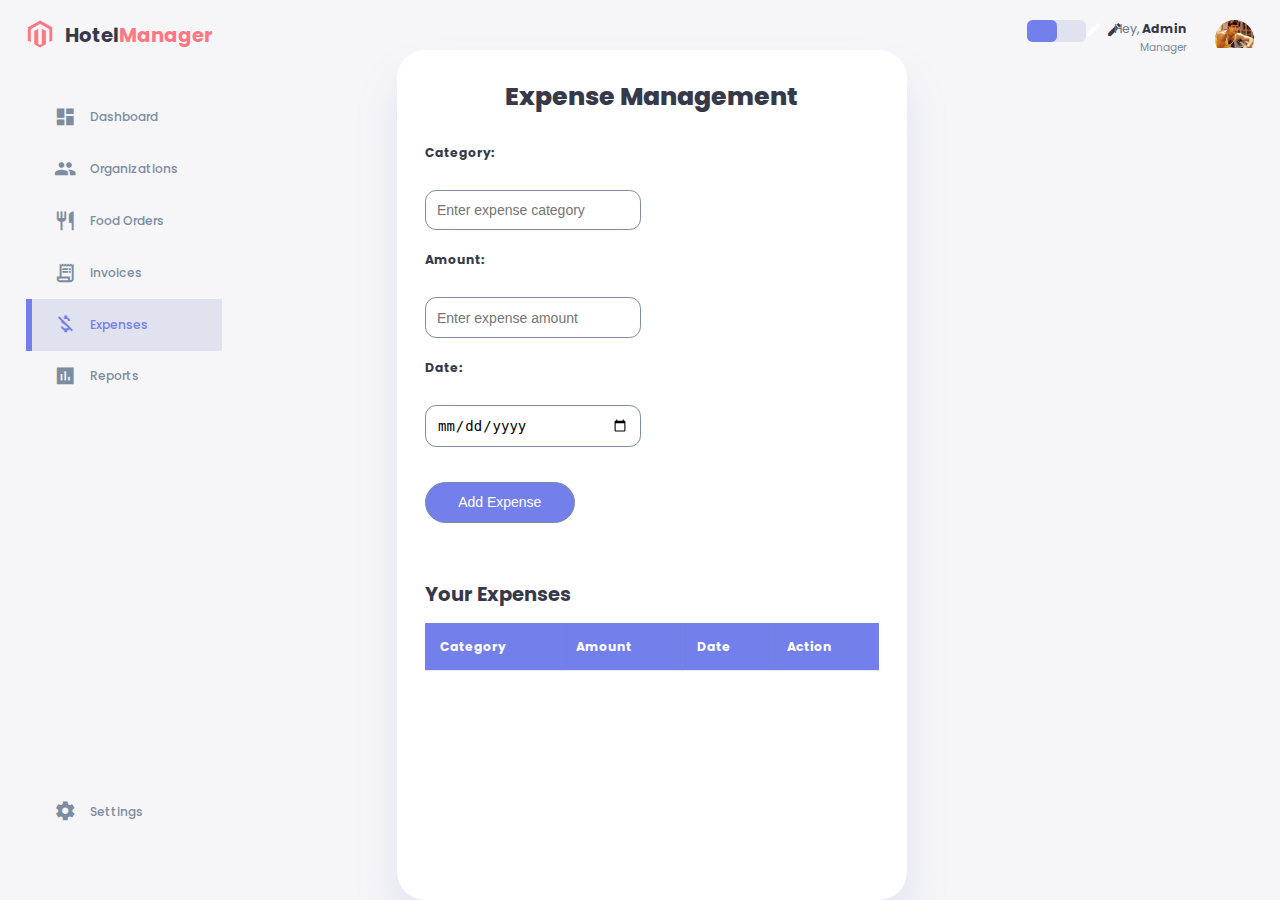
==== expense.html @ 1432d99c "Add files via upload" ====
<!DOCTYPE html>
  <html lang="en">
    <head>
      <meta charset="UTF-8" />
      <meta http-equiv="X-UA-Compatible" content="IE=edge" />
      <meta name="viewport" content="width=device-width, initial-scale=1.0" />
      <title>Expense Management</title>
      <link
        href="https://fonts.googleapis.com/icon?family=Material+Icons+Sharp"
        rel="stylesheet"
      />
      <link rel="stylesheet" href="/asset/css/style.css" />
      <link rel="stylesheet" href="/asset/css/expense.css" />
    </head>
    <body>
      <div class="container">
        <aside>
          <div class="top">
            <div class="logo">
              <img src="/asset/images/logo.png" alt="Logo" />
              <h2>Hotel<span class="danger">Manager</span></h2>
            </div>
            <div class="close" id="close-btn">
              <span class="material-icons-sharp">close</span>
            </div>
          </div>

          <div class="sidebar">
            <a href="index.html">
              <span class="material-icons-sharp">dashboard</span>
              <h3>Dashboard</h3>
            </a>
            <a href="organization.html">
              <span class="material-icons-sharp">group</span>
              <h3>Organizations</h3>
            </a>
            <a href="food-order.html">
              <span class="material-icons-sharp">restaurant</span>
              <h3>Food Orders</h3>
            </a>
            <a href="invoicing.html">
              <span class="material-icons-sharp">receipt_long</span>
              <h3>Invoices</h3>
            </a>
            <a href="expense.html" class="active">
              <span class="material-icons-sharp">money_off</span>
              <h3>Expenses</h3>
            </a>
            <a href="reports.html">
              <span class="material-icons-sharp">assessment</span>
              <h3>Reports</h3>
            </a>
            <a href="profile.html">
              <span class="material-icons-sharp">settings</span>
              <h3>Settings</h3>
            </a>
          </div>
        </aside>

        <main>
          <h1>Expense Management</h1>

          <!-- Expense Form -->
          <form id="expense-form">
            <label for="expense-category">Category:</label>
            <input
              type="text"
              id="expense-category"
              placeholder="Enter expense category"
              required
            />

            <label for="expense-amount">Amount:</label>
            <input
              type="number"
              id="expense-amount"
              placeholder="Enter expense amount"
              required
            />

            <label for="expense-date">Date:</label>
            <input type="date" id="expense-date" required />

            <button type="submit">Add Expense</button>
          </form>

          <!-- Section for Displaying Expenses -->
          <section id="expense-list">
            <h2>Your Expenses</h2>
            <table id="expenses-table">
              <thead>
                <tr>
                  <th>Category</th>
                  <th>Amount</th>
                  <th>Date</th>
                  <th>Action</th>
                </tr>
              </thead>
              <tbody></tbody>
            </table>
          </section>
        </main>

        <div class="right">
          <div class="top">
            <button id="menu-btn">
              <span class="material-icons-sharp">menu</span>
            </button>
            <div class="theme-toggler">
              <span class="material-icons-sharp active">light_mode</span>
              <span class="material-icons-sharp">dark_mode</span>
            </div>
            <div class="profile">
              <div class="info">
                <p>Hey, <b>Admin</b></p>
                <small class="text-muted">Manager</small>
              </div>
              <div class="profile-photo">
                <img src="/asset/images/sallu-bhai.jpg" alt="Profile Picture" />
              </div>
            </div>
          </div>
        </div>
      </div>

      <script src="/asset/js/expense.js"></script>
      <script src="/asset/js/index.js"></script>
    </body>
  </html>
---- asset/css/style.css ----
/* DECLARATIONS */
@import url("https://fonts.googleapis.com/css2?family=Poppins:wght@300;400;500;600;700;800&display=swap");

/* ROOT VARIABLES */
:root {
  --color-primary: #7380ec;
  --color-danger: #ff7782;
  --color-success: #41f1b6;
  --color-warning: #ffbb55;
  --color-white: #fff;
  --color-info-dark: #7d8da1;
  --color-info-light: #dce1eb;
  --color-dark: #363949;
  --color-light: rgba(132, 139, 200, 0.18);
  --color-primary-variant: #111e88;
  --color-dark-variant: #677483;
  --color-background: #f6f6f9;

  --card-border-radius: 2rem;
  --border-radius-1: 0.4rem;
  --border-radius-2: 0.8rem;
  --border-radius-3: 1.2rem;

  --card-padding: 1.8rem;
  --padding-1: 1.2rem;

  --box-shadow: 0 2rem 3rem var(--color-light);
}

/* DARK THEME VARIABLES */
.dark-theme-variables {
  --color-background: #181a1e;
  --color-white: #202528;
  --color-dark: #edeffd;
  --color-dark-variant: #a3bdcc;
  --color-light: rgba(0, 0, 0, 0.4);
  --box-shadow: 0 2rem 3rem var(--color-light);
}

/* STYLES */
* {
  margin: 0;
  padding: 0;
  outline: 0;
  appearance: none;
  border: 0;
  text-decoration: none;
  list-style: none;
  box-sizing: border-box;
}
html {
  font-size: 14px;
}
body {
  width: 100vw;
  height: 100vh;
  font-family: poppins, sans-serif;
  font-size: 0.88rem;
  background: var(--color-background);
  user-select: none;
  overflow-x: hidden;
  color: var(--color-dark);
}
.container {
  display: grid;
  width: 96%;
  margin: 0 auto;
  gap: 1.8rem;
  grid-template-columns: 14rem auto 23rem;
}
a {
  color: var(--color-dark);
}
img {
  display: block;
  width: 100%;
}
h1 {
  font-weight: 800;
  font-size: 1.8rem;
}
h2 {
  font-size: 1.4rem;
}
h3 {
  font-size: 0.87rem;
}
h4 {
  font-size: 0.8rem;
}
h5 {
  font-family: 0.77rem;
}
small {
  font-size: 0.75rem;
}
.profile-photo {
  width: 2.8rem;
  height: 2.8rem;
  border-radius: 50%;
  overflow: hidden;
}
.text-muted {
  color: var(--color-info-dark);
}
p {
  color: var(--color-dark-variant);
}
b {
  color: var(--color-dark);
}
.primary {
  color: var(--color-primary);
}
.danger {
  color: var(--color-danger);
}
.success {
  color: var(--color-success);
}
.warning {
  color: var(--color-warning);
}

/* START ASIDE */
aside {
  height: 100vh;
}
aside .top {
  display: flex;
  align-items: center;
  justify-content: space-between;
  margin-top: 1.4rem;
}
aside .logo {
  display: flex;
  gap: 0.8rem;
}
aside .logo img {
  width: 2rem;
  height: 2rem;
}
aside .close {
  display: none;
}

/* START SIDEBAR */
aside .sidebar {
  display: flex;
  flex-direction: column;
  height: 86vh;
  position: relative;
  top: 3rem;
}
aside h3 {
  font-weight: 500;
}
aside .sidebar a {
  display: flex;
  color: var(--color-info-dark);
  margin-left: 2rem;
  gap: 1rem;
  align-items: center;
  position: relative;
  height: 3.7rem;
  transition: all 300ms ease;
}
aside .sidebar a span {
  font-size: 1.6rem;
  transition: all 300ms ease;
}
aside .sidebar a:last-child {
  position: absolute;
  bottom: 2rem;
  width: 100%;
}
aside .sidebar a.active {
  background: var(--color-light);
  color: var(--color-primary);
  margin-left: 0;
}
aside .sidebar a.active:before {
  content: "";
  width: 6px;
  height: 100%;
  background: var(--color-primary);
}
aside .sidebar a.active span {
  color: var(--color-primary);
  margin-left: calc(1rem - 6px);
}
aside .sidebar a:hover {
  color: var(--color-primary);
}
aside .sidebar a:hover span {
  margin-left: 1rem;
}
aside .sidebar .message-count {
  background: var(--color-danger);
  color: var(--color-white);
  padding: 2px 10px;
  font-size: 11px;
  border-radius: var(--border-radius-1);
}
/* END SIDEBAR */
/* END ASIDE */

/* START MAIN */
main {
  margin-top: 1.4rem;
}

/* START DATE INPUT */
main .date {
  display: inline-block;
  background: var(--color-light);
  border-radius: var(--border-radius-1);
  margin-top: 1rem;
  padding: 0.5rem 1.6rem;
}
main .date input[type="date"] {
  background: transparent;
  color: var(--color-dark);
}
/* END DATE INPUT */

/* START INSIGHTS */
main .insights {
  display: grid;
  grid-template-columns: repeat(3, 1fr);
  gap: 1.6rem;
}
main .insights > div {
  background: var(--color-white);
  padding: var(--card-padding);
  border-radius: var(--card-border-radius);
  margin-top: 1rem;
  box-shadow: var(--box-shadow);
  transition: all 300ms ease;
}
main .insights > div:hover {
  cursor: pointer;
  box-shadow: none;
}
main .insights > div span {
  background: var(--color-primary);
  padding: 0.5rem;
  border-radius: 50%;
  color: var(--color-white);
  font-size: 2rem;
}
main .insights > div.expenses span {
  background: var(--color-danger);
}
main .insights > div.income span {
  background: var(--color-success);
}
main .insights > div .middle {
  display: flex;
  align-items: center;
  justify-content: space-between;
}
main .insights h3 {
  margin: 1rem 0 0.6rem;
  font-size: 1rem;
}
main .insights .progress {
  position: relative;
  width: 92px;
  height: 92px;
  border-radius: 50%;
}
main .insights svg {
  width: 7rem;
  height: 7rem;
}
main .insights svg circle {
  fill: none;
  stroke: var(--color-primary);
  stroke-width: 14;
  stroke-linecap: round;
  transform: translate(5px, 5px);
  stroke-dasharray: 110;
  stroke-dashoffset: 92;
}
main .insights .sales svg circle {
  stroke-dashoffset: -30;
  stroke-dasharray: 200;
}
main .insights .expenses svg circle {
  stroke-dashoffset: 20;
  stroke-dasharray: 80;
}
main .insights .income svg circle {
  stroke-dashoffset: 35;
}
main .insights .progress .number {
  position: absolute;
  top: -2px;
  left: -2px;
  height: 100%;
  width: 100%;
  display: flex;
  justify-content: center;
  align-items: center;
}
main .insights small {
  margin-top: 1.6rem;
  display: block;
}
/* END INSIGHTS */

/* START RECENT ORDERS */
main .recent-orders {
  margin-top: 2rem;
}
main .recent-orders h2 {
  margin-bottom: 0.8rem;
}
main .recent-orders table {
  background: var(--color-white);
  width: 100%;
  border-radius: var(--card-border-radius);
  padding: var(--card-padding);
  text-align: center;
  box-shadow: var(--box-shadow);
  transition: all 300ms ease;
}
main .recent-orders table:hover {
  cursor: pointer;
  box-shadow: none;
}
main table tbody td {
  height: 2.8rem;
  border-bottom: 1px solid var(--color-light);
  color: var(--color-dark-variant);
}
main table tbody tr:last-child td {
  border: none;
}
main .recent-orders a {
  text-align: center;
  display: block;
  margin: 1rem auto;
  color: var(--color-primary);
}
/* END RECENT ORDERS */

/* START RIGHT SECTION */
.right {
  margin-top: 1.4rem;
}
.right .top {
  display: flex;
  justify-content: end;
  gap: 2rem;
}
.right .top button {
  display: none;
}
.right .theme-toggler {
  background: var(--color-light);
  display: flex;
  justify-content: space-between;
  align-items: center;
  height: 1.6rem;
  width: 4.2rem;
  cursor: pointer;
  border-radius: var(--border-radius-1);
}
.right .theme-toggler span {
  font-size: 1.2rem;
  width: 50%;
  height: 100%;
  display: flex;
  align-items: center;
  justify-content: center;
}
.right .theme-toggler span.active {
  background: var(--color-primary);
  color: white;
  border-radius: var(--border-radius-1);
}
.right .top .profile {
  display: flex;
  gap: 2rem;
  text-align: right;
}

/* START RECENT UPDATES */
.right .recent-updates {
  margin-top: 1rem;
}
.right .recent-updates h2 {
  margin-bottom: 0.8rem;
}
.right .recent-updates .updates {
  background: var(--color-white);
  padding: var(--card-padding);
  border-radius: var(--card-border-radius);
  box-shadow: var(--box-shadow);
  transition: all 300ms ease;
}
.right .recent-updates .updates:hover {
  cursor: pointer;
  box-shadow: none;
}
.right .recent-updates .updates .update {
  display: grid;
  grid-template-columns: 2.6rem auto;
  gap: 1rem;
  margin-bottom: 1rem;
}
/* END RECENT UPDATES */

/* START SALES ANALYTICS */
.right .sales-analytics {
  margin-top: 2rem;
}
.right .sales-analytics h2 {
  margin-bottom: 0.8rem;
}
.right .sales-analytics .item {
  background: var(--color-white);
  display: flex;
  align-items: center;
  gap: 1rem;
  margin-bottom: 0.7rem;
  padding: 1.4rem var(--card-padding);
  border-radius: var(--border-radius-3);
  box-shadow: var(--box-shadow);
  transition: all 300ms ease;
}
.right .sales-analytics .item:hover {
  cursor: pointer;
  box-shadow: none;
}
.right .sales-analytics .item .right {
  display: flex;
  justify-content: space-between;
  align-items: start;
  margin: 0;
  width: 100%;
}
.right .sales-analytics .item .icon {
  padding: 0.6rem;
  color: var(--color-white);
  border-radius: 50%;
  background: var(--color-primary);
  display: flex;
}
.right .sales-analytics .item.offline .icon {
  background: var(--color-danger);
}
.right .sales-analytics .item.customers .icon {
  background: var(--color-success);
}
.right .sales-analytics .add-product {
  background: transparent;
  border: 2px dashed var(--color-primary);
  color: var(--color-primary);
  display: flex;
  align-items: center;
  justify-content: center;
}
.right .sales-analytics .add-product:hover {
  background: var(--color-primary);
  color: white;
}
.right .sales-analytics .add-product div {
  display: flex;
  align-items: center;
  gap: 0.6rem;
}
.right .sales-analytics .add-product h3 {
  font-weight: 600;
}
/* END SALES ANALYTICS */
/* END RIGHT SECTION */

/* START MEDIA QUERIES */
/* TABLETS AND SMALL LAPTOPS */
@media screen and (max-width: 1200px) {
  .container {
    width: 94%;
    grid-template-columns: 7rem auto 23rem;
  }
  aside .logo h2 {
    display: none;
  }
  aside .sidebar h3 {
    display: none;
  }
  aside .sidebar a {
    width: 5.6rem;
  }
  aside .sidebar a:last-child {
    position: relative;
    margin-top: 1.8rem;
  }
  main .insights {
    grid-template-columns: 1fr;
    gap: 0;
  }
  main .recent-orders {
    width: 94%;
    position: absolute;
    left: 50%;
    transform: translateX(-50%);
    margin: 2rem 0 0 8.8rem;
  }
  main .recent-orders table {
    width: 83vw;
  }
  main .recent-orders table thead tr th:first-child,
  main .recent-orders table thead tr th:last-child {
    display: none;
  }
  main .recent-orders table tbody tr td:first-child,
  main .recent-orders table tbody tr td:last-child {
    display: none;
  }
}

/* SMALL TABLETS AND MOBILE */
@media screen and (max-width: 768px) {
  .container {
    width: 100%;
    grid-template-columns: 1fr;
  }
  aside {
    position: fixed;
    left: -100%;
    background: var(--color-white);
    width: 18rem;
    z-index: 3;
    box-shadow: 1rem 3rem 4rem var(--color-light);
    height: 100vh;
    padding-right: var(--card-padding);
    display: none;
    animation: showMenu 400ms ease forwards;
  }
  @keyframes showMenu {
    to {
      left: 0;
    }
  }
  aside .logo {
    margin-left: 1rem;
  }
  aside .logo h2 {
    display: inline;
  }
  aside .sidebar h3 {
    display: inline;
  }
  aside .sidebar a {
    width: 100%;
    height: 3.4rem;
  }
  aside .sidebar a:last-child {
    position: absolute;
    bottom: 5rem;
  }
  aside .close {
    display: inline-block;
    cursor: pointer;
  }
  main {
    margin-top: 8rem;
    padding: 0 1rem;
  }
  main .recent-orders {
    position: relative;
    margin: 3rem 0 0 0;
    width: 100%;
  }
  main .recent-orders table {
    width: 100%;
    margin: 0;
  }
  .right {
    width: 94%;
    margin: 0 auto 4rem;
  }
  .right .top {
    position: fixed;
    top: 0;
    left: 0;
    align-items: center;
    padding: 0 0.8rem;
    height: 4.6rem;
    background: var(--color-white);
    width: 100%;
    margin: 0;
    z-index: 2;
    box-shadow: 0 1rem 1rem var(--color-light);
  }
  .right .top .theme-toggler {
    width: 4.4rem;
    position: absolute;
    left: 66%;
  }
  .right .top .profile .info {
    display: none;
  }
  .right .top button {
    display: inline-block;
    background: transparent;
    cursor: pointer;
    color: var(--color-dark);
    position: absolute;
    left: 1rem;
  }
  .right .top button span {
    font-size: 2rem;
  }
}
/* END MEDIA QUERIES */

/* Add new styles for the new sections */
#organization-management, #food-order-management, #invoicing, #expense-management, #reports, #profile-settings {
  margin-top: 2rem;
}

table {
  width: 100%;
  border-collapse: collapse;
  margin-top: 1rem;
}

table th, table td {
  padding: 0.8rem;
  border: 1px solid var(--color-light);
  text-align: left;
}

button {
  margin-top: 1rem;
  padding: 0.5rem 1rem;
  background-color: var(--color-primary);
  color: var(--color-white);
  border: none;
  border-radius: var(--border-radius-1);
  cursor: pointer;
}

button:hover {
  background-color: var(--color-primary-variant);
}
---- asset/css/expense.css ----
/* Root Colors */
:root {
  --color-primary: #7380ec;
  --color-danger: #ff7782;
  --color-success: #41f1b6;
  --color-warning: #ffbb55;
  --color-white: #fff;
  --color-info-dark: #7d8da1;
  --color-info-light: #dce1eb;
  --color-dark: #363949;
  --color-light: rgba(132, 139, 200, 0.18);
  --color-primary-variant: #111e88;
  --color-dark-variant: #677483;
  --color-background: #f6f6f9;

  --card-border-radius: 2rem;
  --border-radius-1: 0.4rem;
  --border-radius-2: 0.8rem;
  --border-radius-3: 1.2rem;

  --card-padding: 1.8rem;
  --padding-1: 1.2rem;

  --box-shadow: 0 2rem 3rem var(--color-light);
}

/* Main Styling */
main {
  flex-grow: 1;
  padding: 2rem;
  background-color: var(--color-white);
  border-radius: var(--card-border-radius);
  box-shadow: var(--box-shadow);
  display: flex;
  flex-direction: column;
  align-items: center;
  margin-left: 150px;
  margin-top: 50px; /* Space from the top on larger screens */
}
form {
  display: grid;
  grid-template-columns: 1fr 1fr;
  gap: 1.5rem;
  margin-bottom: 2rem;
  width: 100%; /* Full width */
  max-width: 600px; /* Limit width for better appearance */
}

#expense-list {
  margin-top: 2rem;
  width: 100%; /* Full width */
  max-width: 600px; /* Limit width for better appearance */
}

main h1 {
  margin-bottom: 2rem;
}

form label {
  grid-column: 1 / 3;
  margin-bottom: 0.5rem;
  font-weight: bold;
}

form input,
form button {
  padding: 0.8rem;
  border: 1px solid var(--color-info-dark);
  border-radius: var(--border-radius-2);
  font-size: 1rem;
}

form button {
  width: 150px;
  grid-column: 1 / 3;
  background-color: var(--color-primary);
  color: var(--color-white);
  cursor: pointer;
  border-radius: 40px;
  transition: background-color 0.3s;
}

form button:hover {
  background-color: var(--color-primary-variant);
}

#expenses-table {
  width: 100%;
  border-collapse: collapse;
}

#expenses-table th,
#expenses-table td {
  padding: 1rem;
  border-bottom: 1px solid var(--color-light);
}

#expenses-table th {
  background-color: var(--color-primary);
  color: var(--color-white);
  text-align: left;
}

#expenses-table tr:hover {
  background-color: var(--color-light);
}

.delete-btn {
  background-color: var(--color-danger);
  color: var (--color-white);
  padding: 0.5rem 1rem;
  border: none;
  border-radius: var(--border-radius-1);
  cursor: pointer;
}
/* Media Queries for Mobile Devices */
@media (max-width: 768px) {
  main {
    /* margin-left: 0; */
    margin-top: 80px; /* Increased margin from the top for mobile devices */
    margin-left: 10px;
    margin-right: 10px;
    padding: 1rem;
    max-width: 100%; /* Ensure full width for smaller screens */
  }

  form {
    grid-template-columns: 1fr; /* Stack the form inputs in a single column */
    max-width: 98%; /* Reduce the width of the form */
    margin: 10px auto; /* Center the form with some top spacing */
    padding: 1rem; /* Add padding inside the form for spacing */
    text-align: left; /* Center the text inside form */
  }


  form button {
    grid-column: 1 / 2; /* Align the button with the single-column form */
    width: 100%; /* Full-width button on mobile */
  }

  #expenses-table {
    width: 100%; /* Ensure the table is responsive */
  }

  #expenses-table th,
  #expenses-table td {
    padding: 0.5rem; /* Smaller padding for mobile */
    font-size: 0.9rem; /* Slightly smaller font size for better readability */
  }
}

@media (max-width: 480px) {
  form input,
  form button {
    font-size: 0.9rem; /* Smaller font size for very small screens */
    padding: 0.6rem;
  }

  form label {
    font-size: 0.9rem; /* Adjust label size for better readability */
  }

  form {
    max-width: 85%; /* Slightly narrower form for smaller devices */
    margin: 30px auto; /* Increase top margin for more space at the top */
    padding: 1.5rem; /* Increase padding for comfortable spacing */
    background-color: var(--color-white); /* Add background color if needed */
    box-shadow: var(--box-shadow); /* Optional box shadow */
  }

  #expenses-table th,
  #expenses-table td {
    font-size: 0.8rem; /* Adjust table font size for smaller screens */
  }

  #expenses-table th,
  #expenses-table td {
    padding: 0.4rem; /* Further reduce padding for very small screens */
  }
}
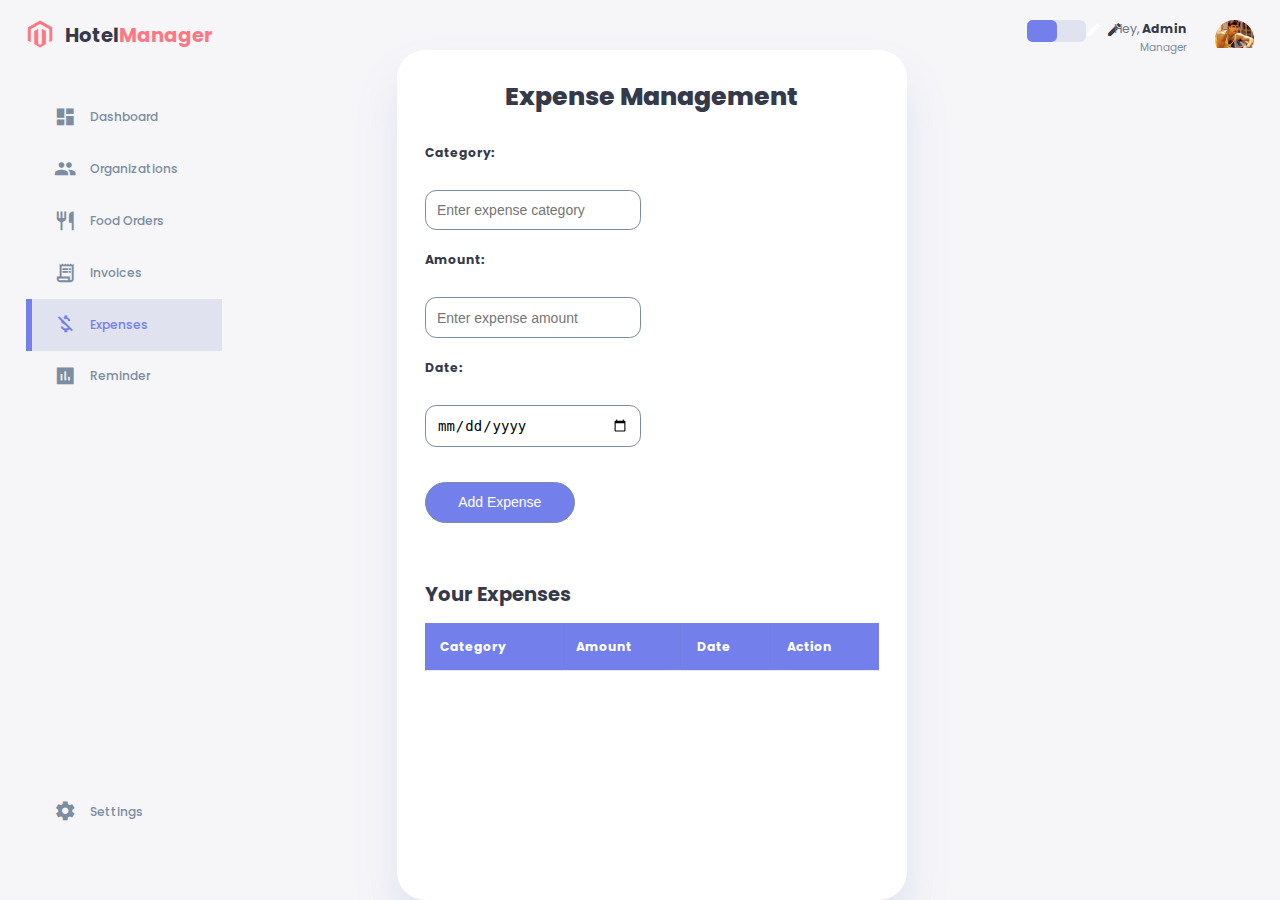
==== commit de0e7924: "Updated code" ====
--- a/expense.html
+++ b/expense.html
@@ -46,9 +46,9 @@
               <span class="material-icons-sharp">money_off</span>
               <h3>Expenses</h3>
             </a>
-            <a href="reports.html">
+            <a href="Reminder.html">
               <span class="material-icons-sharp">assessment</span>
-              <h3>Reports</h3>
+              <h3>Reminder</h3>
             </a>
             <a href="profile.html">
               <span class="material-icons-sharp">settings</span>
